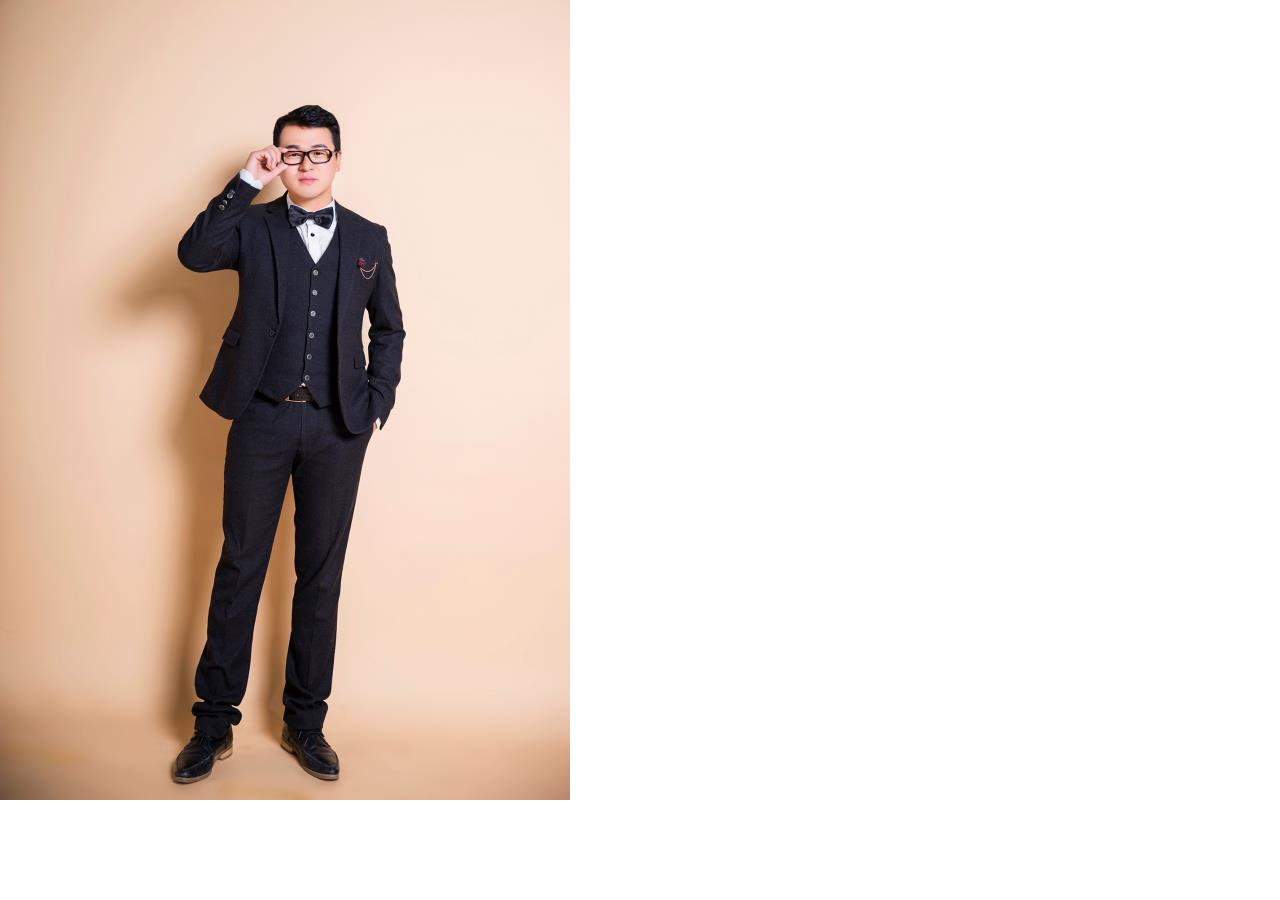
==== ERP图片查看器/index.html @ f2d79dc8 "ERP插件的开发 2017-12-15" ====
<!DOCTYPE html>
<html>
	<head>
		<meta charset="UTF-8">
    	<meta name="viewport" content="width=device-width, initial-scale=1.0, maximum-scale=1.0, minimum-scale=1.0, user-scalable=0"/>
    	<script type="text/javascript" src="js/jquery-3.2.1.min.js" ></script>
    	<script type="text/javascript" src="js/seeImg.js" ></script>
		<title>ERP兼容手机电脑的图片查看器</title>
		<style>
			*{
				margin: 0;
				padding: 0;
			}
			iframe{
				border: none;
			}
		</style>
	</head>
	<body>
		<img id="ImgD" src="./img/3.jpg" onclick="$.viewerSee(this)" />

		<!--<iframe src="extendSeeImg/photoSee.html" style="position: absolute; top: 0; left: 0;" width="100%" height="90%"></iframe>-->
		<script type="text/javascript">
//			alert(document.getElementsByTagName("ImgD")[0].naturalWidth)
		</script>
	</body>
</html>
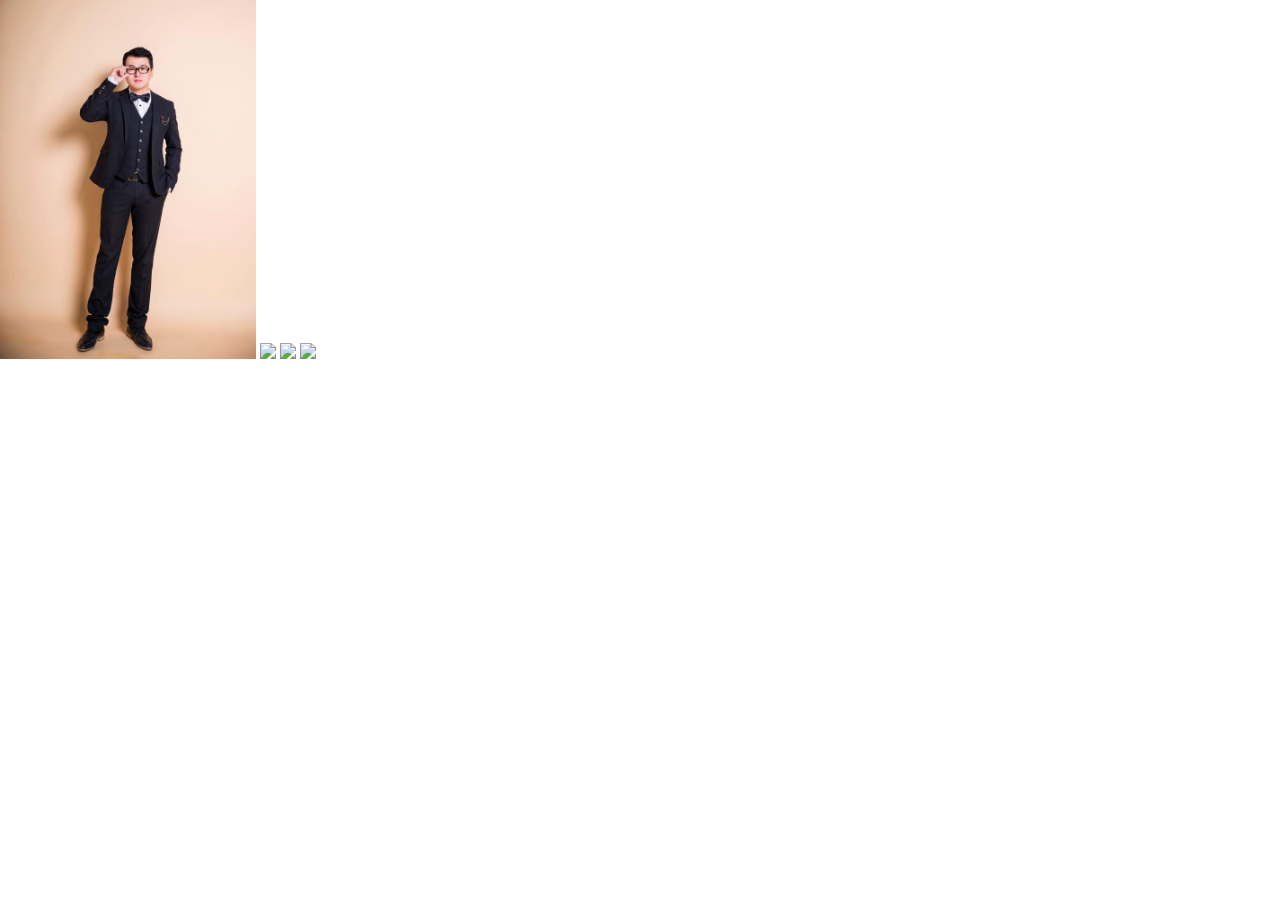
==== commit 12f7d153: "项目的更新" ====
--- a/ERP图片查看器/index.html
+++ b/ERP图片查看器/index.html
@@ -14,10 +14,16 @@
 			iframe{
 				border: none;
 			}
+			img{
+				width: 20%;
+			}
 		</style>
 	</head>
 	<body>
 		<img id="ImgD" src="./img/3.jpg" onclick="$.viewerSee(this)" />
+		<img id="ImgD" src="./img/32.jpg" onclick="$.viewerSee(this)" />
+		<img id="ImgD" src="./img/1.jpg" onclick="$.viewerSee(this)" />
+		<img id="ImgD" src="./img/2.jpg" onclick="$.viewerSee(this)" />
 
 		<!--<iframe src="extendSeeImg/photoSee.html" style="position: absolute; top: 0; left: 0;" width="100%" height="90%"></iframe>-->
 		<script type="text/javascript">
